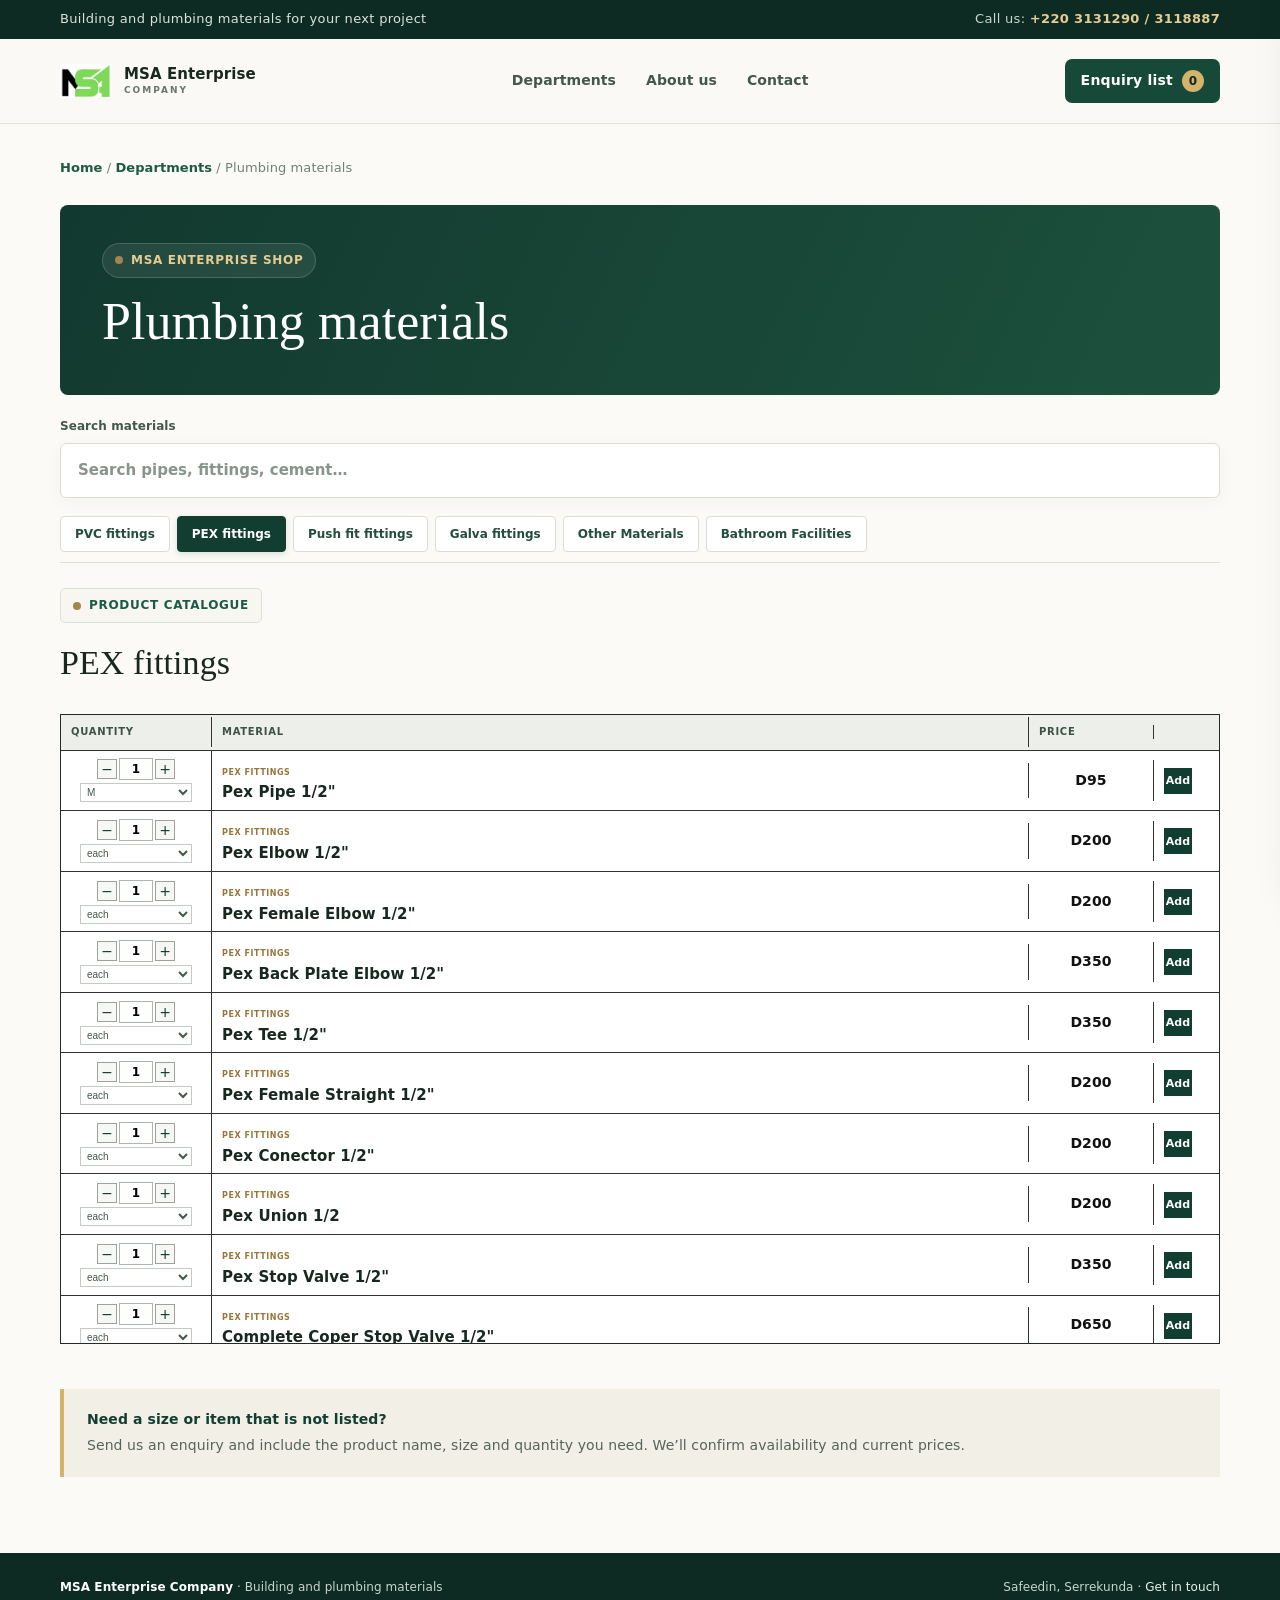
==== product.html @ 8147f861 "Add files via upload" ====
<!doctype html>
<html lang="en">
<head><meta charset="utf-8"><meta name="viewport" content="width=device-width, initial-scale=1"><meta name="theme-color" content="#123d31"><meta name="description" content="Browse MSA Enterprise building and plumbing materials."><title>Shop materials | MSA Enterprise Company</title><link rel="stylesheet" href="style.css"><script src="shop.js" defer></script></head>
<body>
  <div class="topbar"><div class="wrap"><span>Building and plumbing materials for your next project</span><span class="hours">Call us: <a href="tel:+2203131290 or 3118887">+220 3131290 / 3118887</a></span></div></div>
  <header><div class="wrap nav"><a class="brand" href="index.html"><img class="logo" src="msa-logo.jpeg" alt="MSA Enterprise Company logo"><span class="brand-name">MSA Enterprise<small>Company</small></span></a><nav class="navlinks" aria-label="Main navigation"><a href="index.html#products">Departments</a><a href="index.html#about">About us</a><a href="index.html#contact">Contact</a></nav><button class="btn cart-button" type="button" id="open-cart" aria-controls="enquiry-drawer">Enquiry list <span class="cart-count" id="cart-count">0</span></button></div></header>
  <main class="shop-page"><div class="wrap">
    <nav class="breadcrumbs" aria-label="Breadcrumb"><a href="index.html">Home</a><span> / </span><a href="index.html#products">Departments</a><span> / </span><span id="breadcrumb-current">Shop</span></nav>
    <section class="shop-intro"><span class="eyebrow"><i class="dot"></i> MSA Enterprise shop</span><h1 id="department-title">Browse materials</h1></section>
    <label class="shop-search-label">Search materials<input id="product-search" type="search" placeholder="Search pipes, fittings, cement…" autocomplete="off"></label>
    <nav id="category-navigation" class="category-navigation" aria-label="Product categories">
      <a class="category-pill" href="product.html?department=plumbing&amp;category=PEX%20fittings">PEX fittings</a>
      <a class="category-pill" href="product.html?department=plumbing&amp;category=Push%20fit%20fittings">Push fit fittings</a>
      <a class="category-pill" href="product.html?department=plumbing&amp;category=PVC%20fittings">PVC fittings</a>
      <a class="category-pill" href="product.html?department=plumbing&amp;category=Galva%20fittings">Galva fittings</a>
      <a class="category-pill" href="product.html?department=plumbing&amp;category=Other%20fittings">Other fittings</a>
    </nav>
    <div class="catalogue-heading"><div><span class="eyebrow"><i class="dot"></i> Product catalogue</span><h2 id="category-title">Popular items</h2></div></div>
    <div id="product-grid" class="product-grid" role="table" aria-label="Materials, quantities and prices" aria-live="polite"></div><p id="empty-state" class="empty-state" hidden>No items match that search. Try another word or ask us about the product.</p>
    <div class="shop-note"><strong>Need a size or item that is not listed?</strong><span>Send us an enquiry and include the product name, size and quantity you need. We’ll confirm availability and current prices.</span></div>
  </div></main>
  <footer><div class="wrap foot"><span><strong>MSA Enterprise Company</strong> · Building and plumbing materials</span><span>Safeedin, Serrekunda · <a href="mailto:msaenterprise25@gmail.com">Get in touch</a></span></div></footer>
  <div class="drawer-backdrop" id="drawer-backdrop" hidden></div>
  <aside class="enquiry-drawer" id="enquiry-drawer" aria-label="Enquiry invoice" aria-hidden="true">
    <div class="drawer-head">
      <div><span class="eyebrow"><i class="dot"></i> Your selection</span><h2>Enquiry invoice</h2></div>
      <div class="drawer-actions">
        <button class="reset-cart" type="button" id="reset-cart" aria-label="Clear enquiry list">Reset</button>
        <button class="close-drawer" type="button" id="close-cart" aria-label="Close enquiry list">×</button>
      </div>
    </div>
    <p class="drawer-help">Adjust quantities below. Prices and totals update automatically.</p>
    <p id="cart-empty" class="cart-empty">Your list is empty. Add products from the catalogue to get started.</p>
    <section class="invoice-sheet" aria-label="Invoice preview">
      <header class="invoice-company">
        <img src="msa-logo.jpeg" alt="MSA Enterprise Company logo">
        <div><h2>MSA ENTERPRISE</h2><p>Safeedin, Serrekunda. The Gambia</p><p>Tel: +220 2311749 / 3131290 / 3118887</p><p>Email: mamsainaboujallow@gmail.com</p></div>
      </header>
      <div class="invoice-title-row"><h3>INVOICE</h3></div>
      <div class="invoice-meta"><label>To: <input name="name" form="shop-enquiry-form" autocomplete="name" required maxlength="100" placeholder="Customer name"></label><span>Date: <strong id="invoice-date"></strong></span></div>
      <table class="invoice-table">
        <thead><tr><th>QTY</th><th>DESCRIPTION</th><th>U. PRICE</th><th>AMOUNT</th></tr></thead>
        <tbody id="cart-items"></tbody>
        <tfoot><tr><td colspan="3">Total D</td><td id="invoice-total">D0</td></tr></tfoot>
      </table>
      <p class="invoice-price-note" id="invoice-price-note">Items marked “To confirm” are excluded from the total.</p>
      <div class="invoice-words">Amount in words: <strong id="invoice-amount-words">Zero dalasi</strong></div>
      <div class="invoice-contact-row"><label>Customer contact <input name="contact" form="shop-enquiry-form" required maxlength="160" placeholder="Phone or email"></label></div>
      <label class="invoice-message">Additional details<textarea name="message" form="shop-enquiry-form" maxlength="2000" rows="2" placeholder="Delivery area or other details"></textarea></label>
      <div class="invoice-signatures"><span>Customer Sign: ____________________</span><span>Manager’s Sign: ____________________</span></div>
    </section>
    <form id="shop-enquiry-form" class="enquiry-form drawer-form"><button class="btn" type="submit">Done</button><p class="form-status" id="shop-form-status" role="status" aria-live="polite"></p></form>
  </aside>
</body></html>
---- style.css ----
:root {
  --green:#123d31;
  --green-deep:#0d2b23;
  --green-light:#1d5a45;
  --gold:#d4b36a;
  --gold-light:#e5cd91;
  --ink:#182820;
  --muted:#6b766f;
  --paper:#f5f3ec;
  --line:#e6e2d7;
  --white:#fffefa;
  --shadow:0 24px 70px rgba(14,39,30,.14)
}
* {
  box-sizing:border-box;
  padding:0;
  margin:0
}
html {
  scroll-behavior:smooth;
  scroll-padding-top:90px
}
body {
  background:var(--paper);
  color:var(--ink);
  font-family:Inter,"Aptos",ui-sans-serif,system-ui,-apple-system,"Segoe UI",sans-serif;
  line-height:1.55;
  letter-spacing:.005em
}
a {
  color:inherit;
  text-decoration:none
}
button,input,textarea {
  font:inherit
}
.wrap {
  width:min(1160px,calc(100% - 40px));
  margin-inline:auto
}
.topbar {
  background:var(--green-deep);
  color:#d9e4dc;
  font-size:13px;
  letter-spacing:.025em
}
.topbar .wrap {
  min-height:39px;
  display:flex;
  align-items:center;
  justify-content:space-between;
  gap:15px
}
.topbar a {
  color:var(--gold-light);
  font-weight:700
}
.topbar .hours {
  color:#c7d8ce
}
header {
  position:sticky;
  top:0;
  z-index:10;
  background:rgba(250,249,245,.96);
  border-bottom:1px solid #e4e2d8;
  backdrop-filter:blur(14px)
}
.nav {
  height:84px;
  display:flex;
  align-items:center;
  justify-content:space-between;
  gap:30px
}
.brand {
  display:flex;
  align-items:center;
  gap:12px
}
.logo {
  width:52px;
  height:52px;
  object-fit:contain
}
.brand-name {
  font-size:15px;
  font-weight:850;
  line-height:1.1
}
.brand-name small {
  display:block;
  margin-top:4px;
  color:var(--muted);
  font-size:9px;
  letter-spacing:2px;
  text-transform:uppercase
}
.navlinks {
  display:flex;
  align-items:center;
  gap:30px;
  color:#45564e;
  font-size:14px;
  font-weight:650
}
.navlinks a:hover {
  color:var(--green-light)
}
.btn {
  display:inline-flex;
  align-items:center;
  justify-content:center;
  gap:9px;
  padding:14px 21px;
  border:0;
  border-radius:7px;
  background:#174938;
  color:#fff;
  font-size:14px;
  font-weight:750;
  letter-spacing:.015em;
  cursor:pointer;
  transition:transform .2s,background .2s
}
.btn:hover {
  transform:translateY(-1px);
  background:#23634c
}
.btn:focus-visible,a:focus-visible,button:focus-visible,input:focus-visible,textarea:focus-visible {
  outline:3px solid var(--gold);
  outline-offset:3px
}
.btn.light {
  background:#d6b66e;
  color:#173e31
}
.btn.outline {
  border:1px solid #aebbb0;
  background:transparent;
  color:#244d3d
}
.hero {
  overflow:hidden;
  padding:69px 0 75px;
  background:radial-gradient(ellipse at 79% 15%,#285b45 0,transparent 36%),linear-gradient(116deg,#12392f,#184738 58%,#1d513d);
  color:#fff
}
.hero-grid {
  display:grid;
  grid-template-columns:1.03fr .97fr;
  align-items:center;
  gap:55px
}
.eyebrow {
  display:inline-flex;
  align-items:center;
  gap:8px;
  padding:7px 12px;
  border:1px solid #d9e2d7;
  border-radius:999px;
  background:rgba(255,255,255,.68);
  color:var(--green-light);
  font-size:12px;
  font-weight:800;
  letter-spacing:.7px;
  text-transform:uppercase
}
.dot {
  width:8px;
  height:8px;
  flex:none;
  border-radius:50%;
  background:#a2864c
}
.hero .eyebrow {
  border-color:rgba(255,255,255,.16);
  background:rgba(255,255,255,.06);
  color:var(--gold-light)
}
.hero h1 {
  max-width:650px;
  margin:22px 0 18px;
  font-family:Georgia,"Times New Roman",serif;
  font-size:clamp(50px,6.1vw,76px);
  font-weight:500;
  line-height:1.01;
  letter-spacing:-2.2px
}
.hero h1 span {
  color:#e0c27d
}
.hero p {
  max-width:540px;
  margin:0 0 26px;
  color:#d1ddd5;
  font-size:16px;
  line-height:1.85
}
.actions {
  display:flex;
  flex-wrap:wrap;
  gap:12px
}
.hero .btn {
  background:#d6b66e;
  color:#173b30
}
.hero .btn.outline {
  border-color:rgba(255,255,255,.4);
  background:transparent;
  color:#fff
}
.micro {
  margin-top:20px;
  color:#b9c9be;
  font-size:12px
}
.visual {
  position:relative;
  height:430px;
  display:grid;
  place-items:center
}
.orb {
  position:absolute;
  top:20px;
  right:28px;
  width:350px;
  height:350px;
  border-radius:50%;
  background:#d5bd80;
  opacity:.34
}
.scene {
  position:relative;
  width:100%;
  height:100%;
  overflow:hidden;
  border:1px solid rgba(255,255,255,.48);
  border-radius:5px;
  background:linear-gradient(150deg,#d7e3ce,#f8f5e9 58%,#d9e5d0);
  box-shadow:0 30px 70px rgba(8,29,23,.44)
}
.scene:before,.scene:after {
  content:"";
  position:absolute;
  inset:auto -5% -70px;
  height:190px;
  transform:rotate(-7deg);
  border-radius:50% 50% 0 0;
  background:#a7bd91
}
.scene:after {
  inset:auto -8% -105px;
  height:170px;
  transform:rotate(5deg);
  background:#6c8d6d
}
.scene-label {
  position:absolute;
  z-index:2;
  top:24px;
  left:24px;
  padding:11px 15px;
  border-radius:4px;
  background:#fff;
  color:var(--green);
  font-size:10px;
  font-weight:800;
  letter-spacing:.03em;
  text-transform:uppercase
}
.building {
  position:absolute;
  z-index:1;
  bottom:82px;
  left:16%;
  width:68%;
  height:225px
}
.roof {
  position:absolute;
  top:0;
  left:-5%;
  width:110%;
  height:42px;
  background:#24543f;
  clip-path:polygon(8% 0,92% 0,100% 100%,0 100%)
}
.wall {
  position:absolute;
  top:35px;
  left:7%;
  width:86%;
  height:170px;
  border:7px solid #f0d5b3;
  background:#d3a77b;
  box-shadow:inset 0 0 0 2px #bd8f68
}
.brick-lines {
  position:absolute;
  inset:0;
  background:repeating-linear-gradient(0deg,transparent 0 32px,#b77c55 33px 35px,transparent 36px 39px),repeating-linear-gradient(90deg,transparent 0 53px,#b77c55 54px 56px,transparent 57px 64px);
  opacity:.55
}
.window {
  position:absolute;
  top:57px;
  left:28%;
  width:60px;
  height:65px;
  border:6px solid #f5e3cb;
  background:#a7c4ba;
  box-shadow:inset 0 0 0 2px #476f61
}
.window:after {
  content:"";
  position:absolute;
  left:50%;
  height:100%;
  border-left:3px solid #476f61
}
.door {
  position:absolute;
  right:17%;
  bottom:0;
  width:43px;
  height:86px;
  border:5px solid #ead1b1;
  border-bottom:0;
  background:#795a42
}
.blockstack {
  position:absolute;
  z-index:2;
  right:8%;
  bottom:53px;
  width:90px;
  height:70px
}
.blockstack i {
  position:absolute;
  display:block;
  width:41px;
  height:22px;
  border:2px solid #b7b5a9;
  background:#d3d0c4;
  box-shadow:inset 0 3px #e9e7db
}
.blockstack i:nth-child(1) {
  bottom:0;
  left:0
}
.blockstack i:nth-child(2) {
  bottom:0;
  left:43px
}
.blockstack i:nth-child(3) {
  bottom:24px;
  left:21px
}
.sun {
  position:absolute;
  top:17%;
  right:15%;
  width:52px;
  height:52px;
  border-radius:50%;
  background:#f2be74;
  box-shadow:0 0 0 15px rgba(242,190,116,.15)
}
.trust {
  padding:22px 0;
  border-bottom:1px solid #e7e3d9;
  background:#fff
}
.trust-grid {
  display:grid;
  grid-template-columns:repeat(3,1fr);
  gap:20px
}
.trust-item {
  display:flex;
  align-items:center;
  justify-content:center;
  gap:13px;
  color:#4d5d54;
  font-size:12px;
  font-weight:700
}
.icon {
  width:38px;
  height:38px;
  flex:none;
  display:grid;
  place-items:center;
  border-radius:10px;
  background:#f0eddf;
  color:#315c48;
  font-size:18px
}
section {
  padding:82px 0
}
.section-head {
  max-width:650px;
  margin:0 auto 36px;
  text-align:center
}
.section-head .eyebrow,.contact-copy .eyebrow,.catalogue-heading .eyebrow {
  margin-bottom:14px;
  border-radius:5px;
  background:#f7f6f0
}
.section-head h2,.about h2,.contact-copy h2 {
  font-family:Georgia,"Times New Roman",serif;
  font-weight:500;
  letter-spacing:-1.2px
}
.section-head h2 {
  margin-bottom:13px;
  font-size:clamp(31px,4vw,44px);
  line-height:1.1
}
.section-head p {
  color:var(--muted);
  font-size:15px
}
.products {
  background:#fbfaf6
}
.cards {
  display:grid;
  grid-template-columns:repeat(4,1fr);
  gap:14px
}
.card {
  padding:24px 22px;
  border:1px solid #e9e5da;
  border-radius:5px;
  background:var(--white);
  box-shadow:0 4px 15px rgba(25,55,42,.03);
  transition:transform .2s,box-shadow .2s
}
.card:hover {
  transform:translateY(-3px);
  box-shadow:0 18px 38px rgba(25,55,42,.08)
}
.department-card {
  position:relative;
  display:block;
  overflow:hidden;
  padding:170px 22px 22px;
  border-color:var(--green);
  background:var(--green);
  color:#fff;
  box-shadow:0 4px 15px rgba(12,24,38,.12)
}
.department-card::before {
  content:"";
  position:absolute;
  inset:0 0 auto;
  height:150px;
  background:var(--stage-image,linear-gradient(135deg,#738295,#46566a)) center/cover no-repeat
}
.stage-cement { --stage-image:url("cement-stage.jpg") }
.stage-blocks { --stage-image:url("blocks-stage.webp") }
.stage-roofing { --stage-image:url("roofing-stage.jpg") }
.stage-plumbing { --stage-image:url("plumbing-stage.jpg") }
.stage-paint { --stage-image:url("paint-stage.jpg") }
.stage-electrical { --stage-image:url("electrical-stage.jpg") }
.department-card .product-icon { display:none }
.department-card h3 {
  color:#fff;
  font-family:Georgia,"Times New Roman",serif;
  font-size:18px
}
.department-card p { color:rgba(244,247,250,.78) }
.department-card .card-link { color:#f3d28f }
.product-icon {
  width:42px;
  height:42px;
  display:grid;
  place-items:center;
  margin-bottom:22px;
  border-radius:50%;
  background:#f0eddf;
  color:#44664e;
  font-family:Georgia,serif;
  font-size:14px
}
.card h3 {
  margin:0 0 7px;
  font-size:16px
}
.card p {
  color:var(--muted);
  font-size:13px;
  line-height:1.75
}
.card-link {
  display:block;
  margin-top:16px;
  color:var(--green-light);
  font-size:12px;
  font-weight:800
}
.availability {
  margin-top:25px;
  color:#78847c;
  font-size:13px;
  text-align:center
}
.availability a {
  color:var(--green-light);
  font-weight:800;
  text-decoration:underline;
  text-underline-offset:3px
}
.about {
  position:relative;
  overflow:hidden;
  background:linear-gradient(112deg,#12382e,#174735);
  color:#fff
}
.about:after {
  content:"";
  position:absolute;
  top:-155px;
  right:-110px;
  width:430px;
  height:430px;
  border:1px solid rgba(255,255,255,.09);
  border-radius:50%;
  box-shadow:0 0 0 50px rgba(255,255,255,.03),0 0 0 100px rgba(255,255,255,.02)
}
.about-grid {
  position:relative;
  z-index:1;
  display:grid;
  grid-template-columns:1fr 1fr;
  align-items:center;
  gap:70px
}
.about .eyebrow {
  border-color:rgba(255,255,255,.14);
  border-radius:5px;
  background:rgba(255,255,255,.06);
  color:#d9e8be
}
.about .dot {
  background:var(--gold)
}
.about h2 {
  margin:18px 0;
  font-size:clamp(34px,4vw,48px);
  line-height:1.08
}
.about p {
  max-width:540px;
  margin-bottom:22px;
  color:#d0ded5;
  font-size:15px;
  line-height:1.8
}
.about-list {
  display:grid;
  gap:15px
}
.about-row {
  display:flex;
  align-items:flex-start;
  gap:14px;
  padding-bottom:15px;
  border-bottom:1px solid rgba(255,255,255,.12)
}
.check {
  width:25px;
  height:25px;
  flex:none;
  display:grid;
  place-items:center;
  border-radius:50%;
  background:var(--gold);
  color:#183f32;
  font-weight:900
}
.about-row strong,.about-row span {
  display:block
}
.about-row span {
  margin-top:3px;
  color:#c4d4ca;
  font-size:13px
}
.about-row .check {
  margin-top:1px;
  color:#183f32
}
.contact {
  background:#efeee7
}
.contact-grid {
  display:grid;
  grid-template-columns:.9fr 1.1fr;
  align-items:start;
  gap:55px
}
.contact-copy h2 {
  margin:17px 0;
  font-size:clamp(34px,4vw,46px);
  line-height:1.08
}
.contact-copy p {
  color:var(--muted);
  line-height:1.8
}
.contact-list {
  display:grid;
  gap:13px;
  margin-top:27px
}
.contact-link {
  display:flex;
  align-items:center;
  gap:13px;
  padding:13px 15px;
  border:1px solid var(--line);
  border-radius:5px;
  background:#fff
}
.contact-link small {
  display:block;
  color:#77837c;
  font-size:11px;
  font-weight:800;
  letter-spacing:.8px;
  text-transform:uppercase
}
.contact-link strong {
  font-size:13px;
  overflow-wrap:anywhere
}
.contact-card {
  padding:33px;
  border:1px solid #e6e1d5;
  border-radius:5px;
  background:#fff;
  box-shadow:0 20px 45px rgba(24,55,42,.08)
}
.contact-card h3 {
  margin:0 0 8px;
  font-family:Georgia,serif;
  font-size:24px;
  font-weight:500
}
.contact-card>p {
  margin-bottom:22px;
  color:var(--muted);
  font-size:14px
}
.contact-phones {
  display:grid;
  gap:10px
}
.phone {
  display:flex;
  align-items:center;
  justify-content:space-between;
  padding:13px 15px;
  border:1px solid var(--line);
  border-radius:5px;
  font-weight:750
}
.phone span {
  color:#936f2d;
  font-size:12px;
  text-transform:uppercase
}
.fineprint {
  margin-top:14px!important;
  color:#869189!important;
  font-size:12px!important
}
footer {
  padding:25px 0;
  background:var(--green-deep);
  color:#c7d6cc;
  font-size:12px
}
.foot {
  display:flex;
  align-items:center;
  justify-content:space-between;
  gap:20px
}
.foot strong {
  color:#fff
}
.foot a {
  color:#e7f1e8
}
/* Catalogue page */
.shop-page {
  min-height:70vh;
  padding:34px 0 76px;
  background:#fbfaf6
}
.breadcrumbs {
  margin-bottom:27px;
  color:#718078;
  font-size:13px
}
.breadcrumbs a {
  color:var(--green-light);
  font-weight:700
}
.shop-intro {
  padding:38px 42px;
  border-radius:8px;
  background:linear-gradient(115deg,#12392f,#1d513d);
  color:#fff
}
.shop-intro .eyebrow {
  border-color:rgba(255,255,255,.16);
  background:rgba(255,255,255,.08);
  color:var(--gold-light)
}
.shop-intro h1 {
  margin:15px 0 7px;
  font-family:Georgia,serif;
  font-size:clamp(36px,5vw,52px);
  font-weight:500;
  line-height:1.1
}
.shop-intro p {
  max-width:720px;
  color:#d2ded5
}
.category-navigation {
  display:flex;
  flex-wrap:wrap;
  gap:9px;
  margin:23px 0 54px
}
.category-pill {
  cursor:pointer;
  padding:10px 16px;
  border:1px solid #dfdfd4;
  border-radius:999px;
  background:#fff;
  color:#43574b;
  font-size:13px;
  font-weight:750;
  transition:.18s
}
.category-pill:hover,.category-pill.active {
  border-color:var(--green);
  background:var(--green);
  color:#fff
}
.catalogue-heading {
  display:flex;
  align-items:end;
  justify-content:space-between;
  gap:24px;
  margin-bottom:20px
}
.catalogue-heading h2 {
  margin:0 0 4px;
  font-family:Georgia,serif;
  font-size:34px;
  font-weight:500
}
.catalogue-heading p {
  color:var(--muted);
  font-size:14px
}
.search-label {
  display:grid;
  gap:5px;
  min-width:240px;
  color:#526257;
  font-size:12px;
  font-weight:750
}
.search-label input {
  padding:11px 13px;
  border:1px solid #dddcd2;
  border-radius:5px;
  background:white;
  color:var(--ink)
}
.product-grid {
  display:grid;
  grid-template-columns:repeat(3,1fr);
  gap:16px
}
.product-card {
  overflow:hidden;
  border:1px solid #e8e5db;
  border-radius:7px;
  background:#fff;
  box-shadow:0 5px 20px rgba(25,55,42,.04)
}
.product-art {
  height:115px;
  display:flex;
  align-items:center;
  justify-content:center;
  background:radial-gradient(circle at 75% 20%,#e4d4ad 0 8%,transparent 8.5%),linear-gradient(135deg,#e9efe6,#f5f1e3);
  color:rgba(18,61,49,.3);
  font-family:Georgia,serif;
  font-size:54px
}
.product-info {
  padding:20px
}
.product-tag {
  color:#98753b;
  font-size:10px;
  font-weight:850;
  letter-spacing:.8px;
  text-transform:uppercase
}
.product-info h3 {
  margin:5px 0;
  font-size:17px
}
.product-info p {
  min-height:44px;
  margin-bottom:16px;
  color:var(--muted);
  font-size:13px
}
.add-button {
  width:100%;
  padding:11px 14px;
  font-size:13px
}
.empty-state {
  padding:35px;
  text-align:center;
  color:var(--muted)
}
.shop-note {
  display:grid;
  gap:5px;
  margin-top:45px;
  padding:20px 23px;
  border-left:4px solid var(--gold);
  background:#f1efe6;
  color:#56645b;
  font-size:14px
}
.shop-note strong {
  color:var(--green)
}
.cart-button {
  padding:11px 16px
}
.cart-count {
  display:grid;
  min-width:22px;
  height:22px;
  place-items:center;
  padding:0 5px;
  border-radius:50%;
  background:var(--gold);
  color:var(--green-deep);
  font-size:12px
}
.drawer-backdrop {
  position:fixed;
  z-index:19;
  inset:0;
  background:rgba(9,25,19,.42)
}
.enquiry-drawer {
  position:fixed;
  z-index:20;
  top:0;
  right:0;
  width:min(460px,100%);
  height:100dvh;
  overflow-y:auto;
  padding:27px;
  background:#fbfaf6;
  box-shadow:-15px 0 45px rgba(0,0,0,.17);
  transform:translateX(105%);
  transition:transform .25s ease
}
.enquiry-drawer.open {
  transform:translateX(0)
}
.drawer-open {
  overflow:hidden
}
.drawer-head {
  display:flex;
  align-items:flex-start;
  justify-content:space-between
}
.drawer-head h2 {
  margin-top:8px;
  font-family:Georgia,serif;
  font-size:30px;
  font-weight:500
}
.close-drawer {
  width:38px;
  height:38px;
  border:1px solid var(--line);
  border-radius:50%;
  background:white;
  color:var(--green);
  font-size:24px;
  cursor:pointer
}
.drawer-help {
  margin:13px 0 18px;
  color:var(--muted);
  font-size:13px
}
.cart-items {
  display:grid
}
.cart-row {
  display:flex;
  align-items:center;
  justify-content:space-between;
  gap:12px;
  padding:14px 0;
  border-bottom:1px solid var(--line)
}
.cart-product {
  display:grid;
  gap:3px
}
.cart-product strong {
  font-size:14px
}
.cart-product span {
  color:var(--muted);
  font-size:11px
}
.quantity-controls {
  display:flex;
  align-items:center;
  gap:10px
}
.quantity-controls button {
  width:28px;
  height:28px;
  border:1px solid #deddd3;
  border-radius:50%;
  background:#fff;
  color:var(--green);
  font-size:18px;
  cursor:pointer
}
.quantity-controls span {
  min-width:14px;
  text-align:center;
  font-size:13px;
  font-weight:800
}
.cart-empty {
  padding:18px 0;
  color:#78847c;
  font-size:13px
}
.drawer-form {
  padding-top:16px;
  border-top:1px solid var(--line)
}
.enquiry-form {
  display:grid;
  gap:12px;
  margin-top:21px
}
.enquiry-form label {
  display:grid;
  gap:6px;
  color:#45574d;
  font-size:12px;
  font-weight:750
}
.enquiry-form input,.enquiry-form textarea {
  width:100%;
  padding:12px 13px;
  border:1px solid #e3e1d8;
  border-radius:5px;
  background:#fffefa;
  color:var(--ink);
  font-size:14px
}
.enquiry-form textarea {
  resize:vertical
}
.form-status {
  min-height:20px;
  color:#315c48;
  font-size:13px
}
.form-status.error {
  color:#a43e31
}
@media(max-width:850px) {
  .navlinks {
    gap:17px
  }
  .hero-grid {
    grid-template-columns:1fr 1fr;
    gap:25px
  }
  .visual {
    height:350px
  }
  .cards {
    grid-template-columns:repeat(2,1fr)
  }
  .about-grid {
    gap:35px
  }
  .contact-grid {
    gap:28px
  }
  .product-grid {
    grid-template-columns:repeat(2,1fr)
  }
}
@media(max-width:640px) {
  html {
    scroll-padding-top:75px
  }
  .wrap {
    width:min(100% - 30px,500px)
  }
  .topbar .wrap {
    min-height:36px;
    justify-content:center;
    text-align:center
  }
  .topbar .hours {
    display:none
  }
  .nav {
    height:70px
  }
  .brand-name {
    font-size:14px
  }
  .navlinks {
    display:none
  }
  .nav>.btn {
    padding:10px 12px;
    font-size:11px
  }
  .logo {
    width:44px;
    height:44px
  }
  .hero {
    padding:43px 0 48px
  }
  .hero-grid {
    grid-template-columns:1fr;
    gap:24px
  }
  .hero h1 {
    font-size:53px
  }
  .hero p {
    font-size:15px
  }
  .visual {
    height:300px
  }
  .orb {
    right:20px;
    width:260px;
    height:260px
  }
  .building {
    bottom:64px;
    height:190px
  }
  .wall {
    height:140px
  }
  .window {
    top:47px;
    width:48px;
    height:52px
  }
  .door {
    width:37px;
    height:70px
  }
  .trust {
    padding:18px 0
  }
  .trust-grid {
    grid-template-columns:1fr;
    gap:11px
  }
  .trust-item {
    justify-content:flex-start
  }
  section {
    padding:62px 0
  }
  .section-head {
    margin-bottom:28px
  }
  .cards {
    gap:10px
  }
  .card {
    padding:17px 14px
  }
  .product-icon {
    margin-bottom:18px
  }
  .card h3 {
    font-size:15px
  }
  .card p {
    font-size:12px
  }
  .about-grid,.contact-grid {
    grid-template-columns:1fr;
    gap:25px
  }
  .about-grid {
    gap:18px
  }
  .contact-card {
    padding:22px
  }
  .foot {
    align-items:flex-start;
    flex-direction:column
  }
  .shop-page {
    padding:20px 0 55px
  }
  .shop-intro {
    padding:26px 22px
  }
  .category-navigation {
    margin:17px 0 38px;
    gap:7px
  }
  .category-pill {
    padding:9px 12px;
    font-size:12px
  }
  .catalogue-heading {
    align-items:stretch;
    flex-direction:column
  }
  .catalogue-heading h2 {
    font-size:29px
  }
  .search-label {
    min-width:0
  }
  .product-grid {
    grid-template-columns:1fr
  }
  .product-art {
    height:90px
  }
  .product-info p {
    min-height:0
  }
  .enquiry-drawer {
    padding:20px
  }
  .cart-button {
    padding:9px 11px
  }
  .drawer-form {
    margin-top:15px
  }
}
@media(prefers-reduced-motion:reduce) {
  html {
    scroll-behavior:auto
  }
  *,*:before,*:after {
    transition-duration:.01ms!important;
    animation-duration:.01ms!important;
    animation-iteration-count:1!important
  }
}
.shop-search-label {
  display:grid;
  gap:7px;
  margin:22px 0 18px;
  color:#45574d;
  font-size:12px;
  font-weight:800
}
.shop-search-label input {
  width:100%;
  padding:15px 17px;
  border:1px solid #dcdcd1;
  border-radius:6px;
  background:#fff;
  color:var(--ink);
  font-size:15px;
  box-shadow:0 4px 16px rgba(25,55,42,.04)
}
.shop-search-label input::placeholder {
  color:#89948d
}
.product-price {
  display:block;
  margin:-7px 0 14px;
  color:var(--green);
  font-size:15px
}
.product-price:not(:empty) {
  letter-spacing:.01em
}
/* Compact material list with fine row rules and an independently scrollable catalogue. */
.product-grid {
  display:block;
  max-height:min(70vh,760px);
  min-height:230px;
  overflow:auto;
  border:1px solid #242a27;
  background:#fff;
  scrollbar-color:#9ba69e #f1f2ee;
  scrollbar-width:thin
}
.product-list-header,.product-row {
  display:grid;
  grid-template-columns:150px minmax(180px,1fr) 125px 66px;
  align-items:center
}
.product-list-header {
  position:sticky;
  top:0;
  z-index:2;
  min-height:35px;
  background:#edf0ea;
  color:#3e5146;
  font-size:10px;
  font-weight:850;
  letter-spacing:.07em;
  text-transform:uppercase
}
.product-list-header>span,.product-row>[role=cell],.row-action {
  min-width:0;
  padding:7px 10px
}
.product-list-header>span+span,.product-row>[role=cell]+[role=cell],.product-row .row-action {
  border-left:1px solid #303532
}
.product-row {
  min-height:58px;
  border-top:1px solid #303532;
  background:#fff;
  transition:background .15s
}
.product-row:hover {
  background:#f7f8f4
}
.row-quantity {
  display:grid;
  justify-items:center;
  gap:3px;
  padding:4px!important
}
.tiny-quantity {
  display:flex;
  align-items:center;
  justify-content:center;
  gap:2px
}
.tiny-quantity button {
  width:20px;
  height:20px;
  border:1px solid #9aa49d;
  background:#f7f8f5;
  color:var(--green);
  font-size:14px;
  line-height:1;
  cursor:pointer
}
.tiny-quantity input {
  width:34px;
  height:22px;
  border:1px solid #aeb6b0;
  text-align:center;
  font-size:12px;
  font-weight:750
}
.tiny-quantity input::-webkit-inner-spin-button,.tiny-quantity input::-webkit-outer-spin-button {
  -webkit-appearance:none;
  margin:0
}
.tiny-quantity input[type=number] {
  appearance:textfield;
  -moz-appearance:textfield
}
.unit-select {
  width:100%;
  max-width:112px;
  padding:2px;
  border:1px solid #c4cbc5;
  background:#fff;
  color:#47584d;
  font-size:10px
}
.row-material .product-tag {
  font-size:8px;
  letter-spacing:.55px
}
.row-material h3 {
  margin:1px 0;
  font-size:15px;
  line-height:1.25
}
.row-material p {
  margin:0;
  color:#758078;
  font-size:10px;
  line-height:1.35
}
.row-price {
  padding:7px 8px;
  color:#111;
  font-size:14px;
  text-align:center;
  overflow-wrap:anywhere
}
.add-row-button {
  width:28px;
  height:26px;
  border:1px solid var(--green);
  background:var(--green);
  color:white;
  font-size:11px;
  font-weight:800;
  cursor:pointer
}
.add-row-button:hover {
  background:var(--green-light)
}
@media(max-width:640px) {
  .product-grid {
    max-height:68vh;
    min-height:210px
  }
  .product-list-header,.product-row {
    grid-template-columns:105px minmax(120px,1fr) 84px 42px
  }
  .product-list-header>span,.product-row>[role=cell],.row-action {
    padding:6px 5px
  }
  .product-list-header {
    font-size:8px
  }
  .row-material h3 {
    font-size:12px
  }
  .row-material p {
    font-size:9px
  }
  .row-price {
    font-size:11px
  }
  .tiny-quantity button {
    width:17px;
    height:18px
  }
  .tiny-quantity input {
    width:27px;
    height:19px;
    font-size:11px
  }
  .unit-select {
    max-width:93px;
    font-size:9px
  }
  .add-row-button {
    width:25px;
    height:24px;
    font-size:10px
  }
}
.category-navigation {
  display:flex;
  flex-wrap:wrap;
  gap:7px;
  margin:16px 0 25px;
  padding:0 0 10px;
  border-bottom:1px solid #dedfd6
}
.category-pill {
  display:inline-flex;
  align-items:center;
  justify-content:center;
  min-height:36px;
  padding:8px 14px;
  border:1px solid #d8ddd6;
  border-radius:4px;
  background:#fff;
  color:#244d3d;
  font-size:12px;
  font-weight:800;
  white-space:nowrap
}
.category-pill.active {
  border-color:var(--green);
  background:var(--green);
  color:#fff;
  box-shadow:0 2px 6px rgba(18,61,49,.14)
}
.drawer-actions {
  display:flex;
  align-items:center;
  gap:8px
}
.reset-cart {
  min-height:36px;
  padding:0 12px;
  border:1px solid var(--line);
  border-radius:5px;
  background:#fff;
  color:var(--green);
  font-size:12px;
  font-weight:750;
  cursor:pointer
}
.reset-cart:hover {
  border-color:var(--green);
  background:#f1f5f1
}
.quantity-controls .delete-item {
  display:grid;
  place-items:center;
  width:30px;
  height:30px;
  border-color:#e5c7c2;
  color:#a43e31
}
.quantity-controls .delete-item:hover {
  border-color:#a43e31;
  background:#fff3f1
}
.delete-item svg {
  width:15px;
  height:15px;
  fill:none;
  stroke:currentColor;
  stroke-width:1.7;
  stroke-linecap:round;
  stroke-linejoin:round
}

/* Invoice-style enquiry drawer */

/* Homepage hero reference photo */
.visual {
  overflow: hidden;
  border-radius: 8px;
  box-shadow: 0 30px 70px rgba(8,29,23,.32);
}
.hero-house-photo {
  display: block;
  width: 100%;
  height: 100%;
  object-fit: cover;
  object-position: center;
}
.enquiry-drawer{width:min(780px,100%);padding:24px;background:#f0efe9}
.invoice-sheet{max-width:700px;margin:0 auto;padding:24px;background:#fffefa;border:1px solid #d7d4ca;color:#20231f;box-shadow:0 8px 28px rgba(20,30,24,.08);font-family:Arial,Helvetica,sans-serif}
.invoice-company{display:flex;align-items:center;justify-content:center;gap:14px;padding-bottom:12px;text-align:center}
.invoice-company{position:static;z-index:auto;border:0;background:transparent;backdrop-filter:none}
.invoice-company img{width:68px;height:58px;object-fit:contain}
.invoice-company h2{margin:0 0 3px;font-size:20px;line-height:1.1;letter-spacing:.03em}
.invoice-company p{margin:1px 0;font-size:11px;line-height:1.3}
.invoice-title-row{display:flex;align-items:center;justify-content:center;gap:30px;padding:7px 0;border-top:1px solid #999;border-bottom:1px solid #999}
.invoice-title-row h3{margin:0;color:#1b2922;font-family:Georgia,serif;font-size:25px;letter-spacing:.12em}
.invoice-title-row span{color:#a83d48;font-size:12px;font-weight:700;letter-spacing:.08em}
.invoice-title-row strong{font-size:15px}
.invoice-meta{display:grid;grid-template-columns:1.3fr .7fr;align-items:center;gap:12px;padding:10px 0 8px;font-size:13px}
.invoice-meta label,.invoice-contact-row label{display:flex;align-items:center;gap:7px;min-width:0;font-weight:700}
.invoice-meta input,.invoice-contact-row input{width:100%;min-width:0;padding:5px 2px;border:0;border-bottom:1px dotted #636760;border-radius:0;background:transparent;color:#20231f;font-size:13px}
.invoice-meta input:focus,.invoice-contact-row input:focus,.invoice-message textarea:focus{outline:2px solid #d4b36a;outline-offset:1px}
.invoice-table{width:100%;border-collapse:collapse;table-layout:fixed;font-size:12px}
.invoice-table th,.invoice-table td{padding:7px 6px;border:1px solid #4a4b47;vertical-align:middle}
.invoice-table th{background:#f4f3ee;font-size:10px;letter-spacing:.04em;text-align:center}
.invoice-table th:first-child{width:15%}.invoice-table th:nth-child(2){width:43%}.invoice-table th:nth-child(3){width:20%}.invoice-table th:nth-child(4){width:22%}
.invoice-table td:first-child,.invoice-table td:nth-child(3),.invoice-table td:nth-child(4){text-align:center}
.invoice-table td:nth-child(2){overflow-wrap:anywhere}
.invoice-table td:nth-child(2) strong{display:block;font-size:12px}
.invoice-description-meta{display:block;margin-top:2px;color:#73766f;font-size:9px}
.invoice-qty-control{display:flex;align-items:center;justify-content:center;gap:5px}
.invoice-qty-control button{width:22px;height:22px;border:1px solid #9aa198;border-radius:3px;background:#f6f6f1;color:#173e31;font-size:15px;line-height:1;cursor:pointer}
.invoice-qty-control span{min-width:14px;font-weight:700}
.invoice-unit{display:block;margin-top:3px;color:#666b64;font-size:9px}
.invoice-table tfoot td{font-weight:800}
.invoice-table tfoot td:first-child{text-align:right}
.invoice-table tfoot td:last-child{font-size:15px}
.invoice-price-note{margin-top:6px;color:#6c716b;font-size:10px}
.invoice-price-note[hidden]{display:none}
.invoice-words{min-height:43px;padding:12px 0 8px;border-bottom:1px dotted #696d67;font-size:11px}
.invoice-words strong{margin-left:4px;font-weight:600;text-transform:capitalize}
.invoice-contact-row{padding:12px 0 4px;font-size:11px}
.invoice-message{display:grid;gap:4px;padding:5px 0 12px;font-size:11px;font-weight:700}
.invoice-message textarea{width:100%;resize:vertical;padding:6px;border:1px solid #c8c8c0;border-radius:2px;background:transparent;color:#20231f;font:12px Arial,Helvetica,sans-serif}
.invoice-signatures{display:flex;justify-content:space-between;gap:12px;padding-top:17px;color:#555a53;font-size:10px}
.drawer-form{max-width:700px;margin:14px auto 0;padding:0;border:0}
.drawer-form .btn{width:100%}
.invoice-description-head{display:flex;align-items:center;justify-content:space-between;gap:8px}
.invoice-description-head>strong{min-width:0}
.invoice-remove-button{display:grid;place-items:center;flex:none;width:28px;height:28px;border:1px solid #e5c7c2;border-radius:4px;background:#fff;color:#a43e31;cursor:pointer}
.invoice-remove-button:hover{border-color:#a43e31;background:#fff3f1}
.invoice-remove-button:focus-visible{outline:3px solid var(--gold);outline-offset:2px}
.invoice-remove-button svg{width:16px;height:16px;fill:none;stroke:currentColor;stroke-width:1.7;stroke-linecap:round;stroke-linejoin:round}
@media(max-width:640px){.enquiry-drawer{padding:16px 12px}.invoice-sheet{padding:15px 10px}.invoice-company{gap:7px}.invoice-company img{width:48px;height:48px}.invoice-company h2{font-size:15px}.invoice-company p{font-size:9px}.invoice-title-row h3{font-size:21px}.invoice-meta{grid-template-columns:1fr .65fr;gap:5px;font-size:11px}.invoice-meta input,.invoice-contact-row input{font-size:11px}.invoice-table th,.invoice-table td{padding:6px 3px}.invoice-table th{font-size:8px}.invoice-table th:first-child{width:18%}.invoice-table th:nth-child(2){width:38%}.invoice-table th:nth-child(3){width:21%}.invoice-table th:nth-child(4){width:23%}.invoice-table td:nth-child(2) strong{font-size:10px}.invoice-table td:nth-child(3),.invoice-table td:nth-child(4){font-size:10px;overflow-wrap:anywhere}.invoice-qty-control{gap:2px}.invoice-qty-control button{width:19px;height:20px}.invoice-signatures{font-size:8px}}
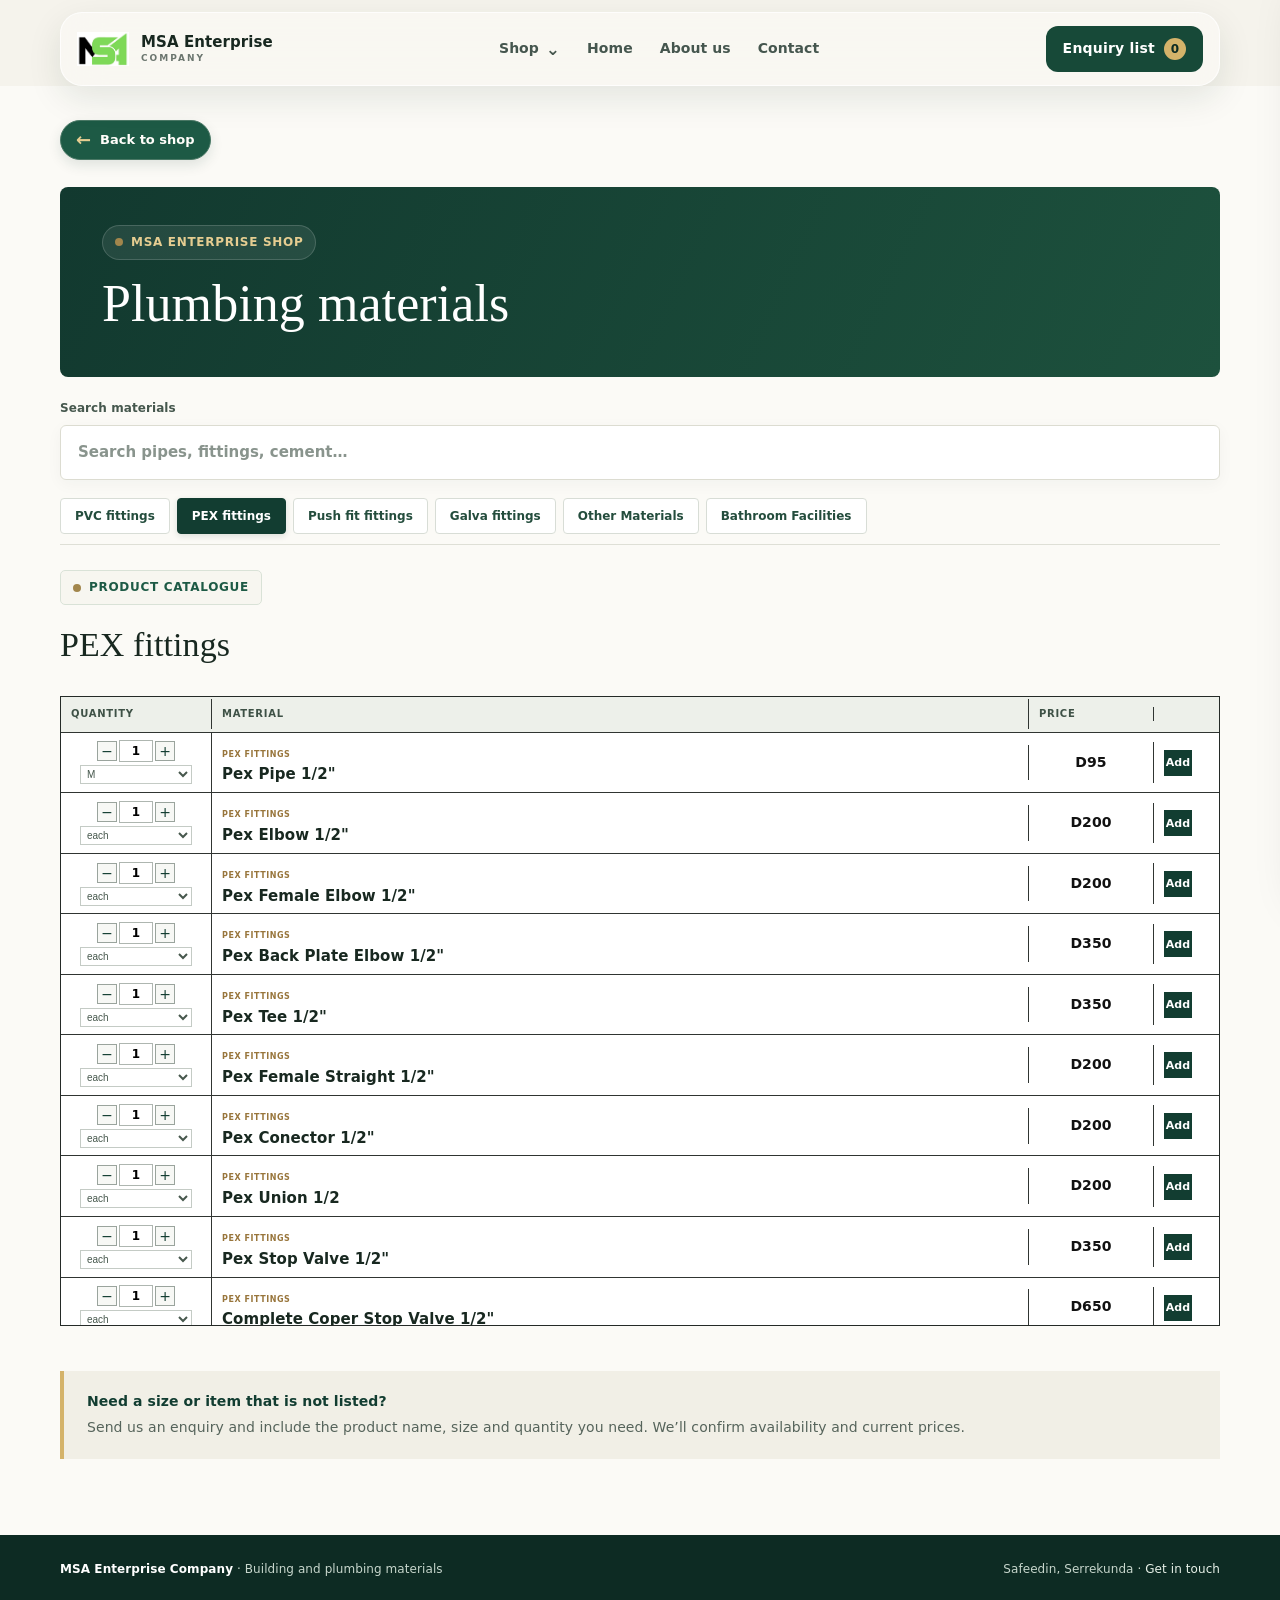
==== commit 6b8e96f1: "Add files via upload" ====
--- a/product.html
+++ b/product.html
@@ -2,10 +2,23 @@
 <html lang="en">
 <head><meta charset="utf-8"><meta name="viewport" content="width=device-width, initial-scale=1"><meta name="theme-color" content="#123d31"><meta name="description" content="Browse MSA Enterprise building and plumbing materials."><title>Shop materials | MSA Enterprise Company</title><link rel="stylesheet" href="style.css"><script src="shop.js" defer></script></head>
 <body>
-  <div class="topbar"><div class="wrap"><span>Building and plumbing materials for your next project</span><span class="hours">Call us: <a href="tel:+2203131290 or 3118887">+220 3131290 / 3118887</a></span></div></div>
-  <header><div class="wrap nav"><a class="brand" href="index.html"><img class="logo" src="msa-logo.jpeg" alt="MSA Enterprise Company logo"><span class="brand-name">MSA Enterprise<small>Company</small></span></a><nav class="navlinks" aria-label="Main navigation"><a href="index.html#products">Departments</a><a href="index.html#about">About us</a><a href="index.html#contact">Contact</a></nav><button class="btn cart-button" type="button" id="open-cart" aria-controls="enquiry-drawer">Enquiry list <span class="cart-count" id="cart-count">0</span></button></div></header>
+  
+  <header class="site-header"><div class="wrap nav-shell"><div class="nav">
+    <a class="brand" href="index.html" aria-label="MSA Enterprise home"><img class="logo" src="msa-logo.jpeg" alt="MSA Enterprise Company logo"><span class="brand-name">MSA Enterprise<small>Company</small></span></a>
+    <nav class="navlinks" aria-label="Main navigation">
+      <div class="nav-item nav-shop"><button class="nav-trigger" type="button" aria-expanded="false" aria-controls="shop-mega-menu">Shop <span class="chevron" aria-hidden="true">⌄</span></button>
+        <div class="mega-menu" id="shop-mega-menu" aria-label="Shop departments">
+          <div class="mega-column"><p class="mega-label">Build the structure</p><a data-department="cement" href="product.html?department=cement">Cement &amp; aggregates <span>01</span></a><a data-department="blocks" href="product.html?department=blocks">Blocks &amp; steel <span>02</span></a><a data-department="roofing" href="product.html?department=roofing">Roofing materials <span>03</span></a></div>
+          <div class="mega-column"><p class="mega-label">Fit out your project</p><a data-department="plumbing" href="product.html?department=plumbing">Plumbing materials <span>04</span></a><a data-department="paint" href="product.html?department=paint">Paint &amp; finishes <span>05</span></a><a data-department="electrical" href="product.html?department=electrical">Electrical materials <span>06</span></a></div>
+          <div class="mega-column"><p class="mega-label">Here to help</p><a data-department="other" href="product.html?department=other">Other materials <span>07</span></a><a href="index.html#about">About MSA Enterprise</a><a href="index.html#contact">Ask about availability</a><a class="mega-all" href="index.html#products">Explore all departments <span aria-hidden="true">↗</span></a></div>
+          <a class="mega-feature" data-department="roofing" href="product.html?department=roofing" aria-label="Browse roofing materials"></a>
+        </div>
+      </div><a href="index.html#home">Home</a><a href="index.html#about">About us</a><a href="index.html#contact">Contact</a>
+    </nav>
+    <button class="btn cart-button nav-cta" type="button" id="open-cart" aria-controls="enquiry-drawer">Enquiry list <span class="cart-count" id="cart-count">0</span></button>
+  </div></div></header>
   <main class="shop-page"><div class="wrap">
-    <nav class="breadcrumbs" aria-label="Breadcrumb"><a href="index.html">Home</a><span> / </span><a href="index.html#products">Departments</a><span> / </span><span id="breadcrumb-current">Shop</span></nav>
+    <button class="back-button" id="shop-back" type="button"><span aria-hidden="true">←</span> Back to shop</button>
     <section class="shop-intro"><span class="eyebrow"><i class="dot"></i> MSA Enterprise shop</span><h1 id="department-title">Browse materials</h1></section>
     <label class="shop-search-label">Search materials<input id="product-search" type="search" placeholder="Search pipes, fittings, cement…" autocomplete="off"></label>
     <nav id="category-navigation" class="category-navigation" aria-label="Product categories">
@@ -51,5 +64,61 @@
     </section>
     <form id="shop-enquiry-form" class="enquiry-form drawer-form"><button class="btn" type="submit">Done</button><p class="form-status" id="shop-form-status" role="status" aria-live="polite"></p></form>
   </aside>
+  <script>
+    const shopNav = document.querySelector('.nav-shop');
+    const shopTrigger = document.querySelector('.nav-trigger');
+    const megaMenu = document.querySelector('.mega-menu');
+    const megaFeature = document.querySelector('.mega-feature');
+    const departmentImages = {
+      cement: ['images/cement-stage.jpg', 'Cement and aggregates'],
+      blocks: ['images/blocks-stage.webp', 'Blocks and steel'],
+      roofing: ['images/roofing-stage.jpg', 'Roofing materials'],
+      plumbing: ['images/plumbing-stage.jpg', 'Plumbing materials'],
+      paint: ['images/paint-stage.jpg', 'Paint and finishes'],
+      electrical: ['images/electrical-stage.jpg', 'Electrical materials'],
+      other: ['images/hero-house.jpg', 'Other materials']
+    };
+    function showDepartmentImage(key) {
+      const department = departmentImages[key];
+      if (!department) return;
+      megaFeature.dataset.department = key;
+      megaFeature.href = `product.html?department=${key}`;
+      megaFeature.setAttribute('aria-label', `Browse ${department[1]}`);
+      megaFeature.style.setProperty('--mega-image', `url("${department[0]}")`);
+    }
+    megaMenu.querySelectorAll('[data-department]').forEach((link) => {
+      const activate = () => showDepartmentImage(link.dataset.department);
+      link.addEventListener('mouseenter', activate);
+      link.addEventListener('focus', activate);
+    });
+    function closeShopMenu() {
+      shopNav.classList.remove('is-open');
+      shopTrigger.setAttribute('aria-expanded', 'false');
+    }
+    shopTrigger.addEventListener('click', () => {
+      const open = shopTrigger.getAttribute('aria-expanded') !== 'true';
+      shopTrigger.setAttribute('aria-expanded', String(open));
+      shopNav.classList.toggle('is-open', open);
+    });
+    document.addEventListener('click', (event) => {
+      if (!shopNav.contains(event.target)) closeShopMenu();
+    });
+    window.addEventListener('scroll', closeShopMenu, { passive: true });
+    window.addEventListener('wheel', (event) => {
+      if (event.deltaY !== 0) closeShopMenu();
+    }, { passive: true });
+    window.addEventListener('touchmove', closeShopMenu, { passive: true });
+    document.addEventListener('keydown', (event) => {
+      if (event.key === 'Escape') {
+        closeShopMenu();
+        shopTrigger.focus();
+      }
+    });
+    document.getElementById('shop-back').addEventListener('click', () => {
+      const cameFromThisSite = document.referrer && new URL(document.referrer).origin === location.origin;
+      if (cameFromThisSite && history.length > 1) history.back();
+      else location.href = 'index.html#products';
+    });
+  </script>
 </body></html>
 
--- a/style.css
+++ b/style.css
@@ -37,26 +37,6 @@
 .wrap {
   width:min(1160px,calc(100% - 40px));
   margin-inline:auto
-}
-.topbar {
-  background:var(--green-deep);
-  color:#d9e4dc;
-  font-size:13px;
-  letter-spacing:.025em
-}
-.topbar .wrap {
-  min-height:39px;
-  display:flex;
-  align-items:center;
-  justify-content:space-between;
-  gap:15px
-}
-.topbar a {
-  color:var(--gold-light);
-  font-weight:700
-}
-.topbar .hours {
-  color:#c7d8ce
 }
 header {
   position:sticky;
@@ -464,12 +444,12 @@
   height:150px;
   background:var(--stage-image,linear-gradient(135deg,#738295,#46566a)) center/cover no-repeat
 }
-.stage-cement { --stage-image:url("cement-stage.jpg") }
-.stage-blocks { --stage-image:url("blocks-stage.webp") }
-.stage-roofing { --stage-image:url("roofing-stage.jpg") }
-.stage-plumbing { --stage-image:url("plumbing-stage.jpg") }
-.stage-paint { --stage-image:url("paint-stage.jpg") }
-.stage-electrical { --stage-image:url("electrical-stage.jpg") }
+.stage-cement { --stage-image:url("images/cement-stage.jpg") }
+.stage-blocks { --stage-image:url("images/blocks-stage.webp") }
+.stage-roofing { --stage-image:url("images/roofing-stage.jpg") }
+.stage-plumbing { --stage-image:url("images/plumbing-stage.jpg") }
+.stage-paint { --stage-image:url("images/paint-stage.jpg") }
+.stage-electrical { --stage-image:url("images/electrical-stage.jpg") }
 .department-card .product-icon { display:none }
 .department-card h3 {
   color:#fff;
@@ -1038,14 +1018,6 @@
   .wrap {
     width:min(100% - 30px,500px)
   }
-  .topbar .wrap {
-    min-height:36px;
-    justify-content:center;
-    text-align:center
-  }
-  .topbar .hours {
-    display:none
-  }
   .nav {
     height:70px
   }
@@ -1120,7 +1092,7 @@
     gap:10px
   }
   .card {
-    padding:17px 14px
+    /* padding:17px 14px */
   }
   .product-icon {
     margin-bottom:18px
@@ -1529,3 +1501,64 @@
 .invoice-remove-button svg{width:16px;height:16px;fill:none;stroke:currentColor;stroke-width:1.7;stroke-linecap:round;stroke-linejoin:round}
 @media(max-width:640px){.enquiry-drawer{padding:16px 12px}.invoice-sheet{padding:15px 10px}.invoice-company{gap:7px}.invoice-company img{width:48px;height:48px}.invoice-company h2{font-size:15px}.invoice-company p{font-size:9px}.invoice-title-row h3{font-size:21px}.invoice-meta{grid-template-columns:1fr .65fr;gap:5px;font-size:11px}.invoice-meta input,.invoice-contact-row input{font-size:11px}.invoice-table th,.invoice-table td{padding:6px 3px}.invoice-table th{font-size:8px}.invoice-table th:first-child{width:18%}.invoice-table th:nth-child(2){width:38%}.invoice-table th:nth-child(3){width:21%}.invoice-table th:nth-child(4){width:23%}.invoice-table td:nth-child(2) strong{font-size:10px}.invoice-table td:nth-child(3),.invoice-table td:nth-child(4){font-size:10px;overflow-wrap:anywhere}.invoice-qty-control{gap:2px}.invoice-qty-control button{width:19px;height:20px}.invoice-signatures{font-size:8px}}
 
+
+/* Floating glass navigation and full-width mega menu */
+.site-header{position:sticky;top:0;z-index:20;padding:12px 0 0;background:transparent;border:0;backdrop-filter:none;-webkit-backdrop-filter:none}
+.nav-shell{position:relative}
+.nav{height:74px;padding:8px 16px;border:1px solid rgba(255,255,255,.72);border-radius:22px;background:rgba(250,249,245,.76);box-shadow:0 12px 34px rgba(18,45,34,.10);backdrop-filter:blur(20px) saturate(145%);-webkit-backdrop-filter:blur(20px) saturate(145%)}
+.navlinks{height:100%;gap:27px}
+.navlinks>a,.nav-trigger{position:relative;display:inline-flex;align-items:center;min-height:42px;color:#45564e;font:inherit;transition:color .18s ease}
+.navlinks>a::after,.nav-trigger::after{position:absolute;right:0;bottom:2px;left:0;height:2px;border-radius:2px;background:var(--gold);content:"";transform:scaleX(0);transform-origin:left;transition:transform .2s ease}
+.navlinks>a:hover,.navlinks>a:focus-visible,.nav-trigger:hover,.nav-trigger:focus-visible,.nav-shop:focus-within .nav-trigger{color:var(--green-light)}
+.navlinks>a:hover::after,.navlinks>a:focus-visible::after,.nav-trigger:hover::after,.nav-trigger:focus-visible::after,.nav-shop:focus-within .nav-trigger::after{transform:scaleX(1)}
+.nav-trigger{gap:7px;padding:0;border:0;background:none;cursor:pointer}
+.chevron{font-size:17px;transition:transform .2s}
+.nav-shop:hover .chevron,.nav-shop:focus-within .chevron,.nav-shop.is-open .chevron{transform:rotate(180deg)}
+.nav-item{height:100%;display:flex;align-items:center}
+.mega-menu{position:absolute;top:calc(100% + 10px);left:0;width:100%;display:grid;grid-template-columns:1fr 1fr 1fr 1.12fr;gap:0;padding:22px;border:1px solid rgba(255,255,255,.82);border-radius:20px;background:rgba(250,249,245,.9);box-shadow:0 24px 60px rgba(14,39,30,.18);backdrop-filter:blur(24px) saturate(150%);-webkit-backdrop-filter:blur(24px) saturate(150%);opacity:0;visibility:hidden;transform:translateY(8px);transition:opacity .18s,transform .18s,visibility .18s}
+.nav-shop.is-open .mega-menu{opacity:1;visibility:visible;transform:translateY(0)}
+.mega-column{padding:5px 20px 5px 12px;border-right:1px solid rgba(18,61,49,.10)}
+.mega-label{margin:0 0 12px;color:#98753b;font-size:10px;font-weight:850;letter-spacing:.12em;text-transform:uppercase}
+.mega-column>a{display:flex;align-items:center;justify-content:space-between;gap:8px;padding:9px 8px;border-radius:7px;color:#34483d;font-size:13px;font-weight:700;line-height:1.35;transition:color .16s,background .16s,transform .16s}
+.mega-column>a:hover,.mega-column>a:focus-visible{background:rgba(29,90,69,.08);color:var(--green-light);transform:translateX(2px)}
+.mega-column>a span{color:#98a197;font-size:10px;font-weight:800}
+.mega-column>a.mega-all{justify-content:flex-start;gap:8px;margin-top:6px;color:var(--green-light)}
+.mega-feature{position:relative;display:block;min-height:190px;overflow:hidden;margin-left:20px;padding:0;border:1px solid rgba(255,255,255,.7);border-radius:14px;background:var(--mega-image,url("images/roofing-stage.jpg")) center/cover no-repeat;transition:filter .2s,transform .2s}
+.mega-feature:hover,.mega-feature:focus-visible{filter:saturate(1.08);transform:translateY(-2px)}
+.mega-feature:before{display:none}
+.feature-kicker{margin-bottom:auto;color:#f1d99d;font-size:9px;font-weight:850;letter-spacing:.14em}
+.feature-title{max-width:220px;font-family:Georgia,serif;font-size:22px;line-height:1.08}
+.feature-copy{max-width:230px;margin-top:6px;color:rgba(255,255,255,.78);font-size:11px;line-height:1.5}
+.feature-link{margin-top:12px;color:#f1d99d;font-size:11px;font-weight:800}
+.nav-cta{padding:12px 17px;border-radius:12px}
+@media(max-width:850px){.nav{gap:16px}.navlinks{gap:15px}.mega-menu{grid-template-columns:1fr 1fr;row-gap:14px}.mega-column:nth-child(2){border-right:0}.mega-feature{min-height:160px;margin-left:0}}
+@media(max-width:640px){.site-header{padding-top:8px}.nav{height:64px;padding:7px 9px;border-radius:18px;gap:8px}.navlinks{display:flex;gap:10px}.navlinks>a{display:none}.nav-cta{padding:10px 11px;font-size:11px}.nav-trigger{padding:0 7px;font-size:12px}.brand{gap:7px}.brand-name{font-size:12px}.brand-name small{font-size:8px;letter-spacing:1.4px}.logo{width:39px;height:39px}.mega-menu{position:fixed;top:80px;left:15px;width:calc(100vw - 30px);max-height:calc(100dvh - 100px);overflow:auto;grid-template-columns:1fr 1fr;padding:14px;border-radius:16px}.mega-column{padding:4px 10px;border-right:1px solid rgba(18,61,49,.10)}.mega-column:nth-child(2){border-right:0}.mega-column:nth-child(3){border-right:0}.mega-feature{grid-column:1/-1;min-height:135px;margin-left:0;padding:0}.feature-title{font-size:19px}}
+@media(prefers-reduced-motion:reduce){.mega-menu,.chevron,.mega-column>a,.mega-feature,.navlinks>a,.nav-trigger,.navlinks>a::after,.nav-trigger::after{transition:none}}
+
+/* Animated enquiry badge and brief add confirmation */
+.cart-count-pulse{position:relative;animation:cartBadgePulse .48s cubic-bezier(.2,.85,.3,1.3)}
+.cart-count-pulse::after{position:absolute;inset:-5px;content:"";border:2px solid var(--gold);border-radius:inherit;animation:cartBadgeRipple .65s ease-out forwards}
+.cart-feedback{position:fixed;z-index:30;left:50%;bottom:24px;width:max-content;max-width:min(520px,calc(100vw - 32px));padding:13px 19px;border:1px solid rgba(255,255,255,.78);border-radius:13px;background:rgba(250,249,245,.94);box-shadow:0 12px 34px rgba(14,39,30,.2);backdrop-filter:blur(16px);-webkit-backdrop-filter:blur(16px);color:var(--green-deep);font-size:13px;font-weight:750;line-height:1.45;text-align:center;opacity:0;pointer-events:none;transform:translate(-50%,12px);transition:opacity .2s ease,transform .2s ease}
+.cart-feedback.is-visible{opacity:1;transform:translate(-50%,0)}
+@keyframes cartBadgePulse{0%{transform:scale(1)}42%{transform:scale(1.3)}72%{transform:scale(.94)}100%{transform:scale(1)}}
+@keyframes cartBadgeRipple{0%{opacity:.72;transform:scale(.78)}100%{opacity:0;transform:scale(1.48)}}
+@media(max-width:640px){.cart-feedback{bottom:max(16px,env(safe-area-inset-bottom));padding:11px 14px;font-size:12px}}
+@media(prefers-reduced-motion:reduce){.cart-count-pulse,.cart-count-pulse::after{animation:none}.cart-feedback{transition:none}}
+
+/* Mobile invoice fields: explicit keyboard dismissal and Gambian phone format */
+.invoice-field-group{display:flex;align-items:center;gap:8px;min-width:0;flex:1}
+.invoice-field-group>label{flex:none;font-weight:700;white-space:nowrap}
+.invoice-field-control{display:flex;align-items:center;gap:7px;flex:1;min-width:0}
+.invoice-field-control input{flex:1;width:100%;min-width:0;padding:7px 4px;border:0;border-bottom:1px dotted #636760;border-radius:0;background:transparent;color:#20231f;font-size:16px!important}
+.invoice-phone-group{flex-wrap:wrap}
+.invoice-phone-group .invoice-field-control{flex-basis:100%;margin-left:0}
+.invoice-phone-code{flex:none;color:#315c48;font-size:13px;font-weight:800}
+.invoice-phone-hint{flex-basis:100%;margin-left:0;color:#78847c;font-size:10px;font-weight:500}
+.invoice-input-done{flex:none;padding:6px 9px;border:1px solid #d8dfd5;border-radius:7px;background:#f4f5ef;color:#315c48;font-size:12px;font-weight:800;cursor:pointer}
+.invoice-input-done:hover{border-color:#b7c9b9;background:#eaf0e7}
+.invoice-input-done:focus-visible{outline:2px solid var(--gold);outline-offset:2px}
+@media(max-width:640px){.invoice-meta .invoice-field-group{gap:5px}.invoice-meta .invoice-field-group>label,.invoice-phone-group>label,.invoice-phone-code{font-size:12px}.invoice-meta .invoice-field-control{gap:4px}.invoice-field-control input{font-size:15px!important}.invoice-input-done{padding:7px 8px;font-size:12px}.invoice-phone-group .invoice-field-control{flex-basis:100%}}
+.back-button{display:inline-flex;align-items:center;gap:9px;margin:0 0 27px;padding:9px 15px;border:1px solid #4a7865;border-radius:999px;background:var(--green-light);color:#fffefa;font-size:13px;font-weight:750;cursor:pointer;box-shadow:0 5px 13px rgba(18,61,49,.12);transition:transform .18s,border-color .18s,background .18s,box-shadow .18s}
+.back-button span{font-size:18px;line-height:1;color:var(--gold-light)}
+.back-button:hover{transform:translateY(-1px);border-color:var(--green-deep);background:var(--green-deep);box-shadow:0 7px 16px rgba(13,43,35,.2)}
+.back-button:focus-visible{outline:3px solid var(--gold);outline-offset:3px}
